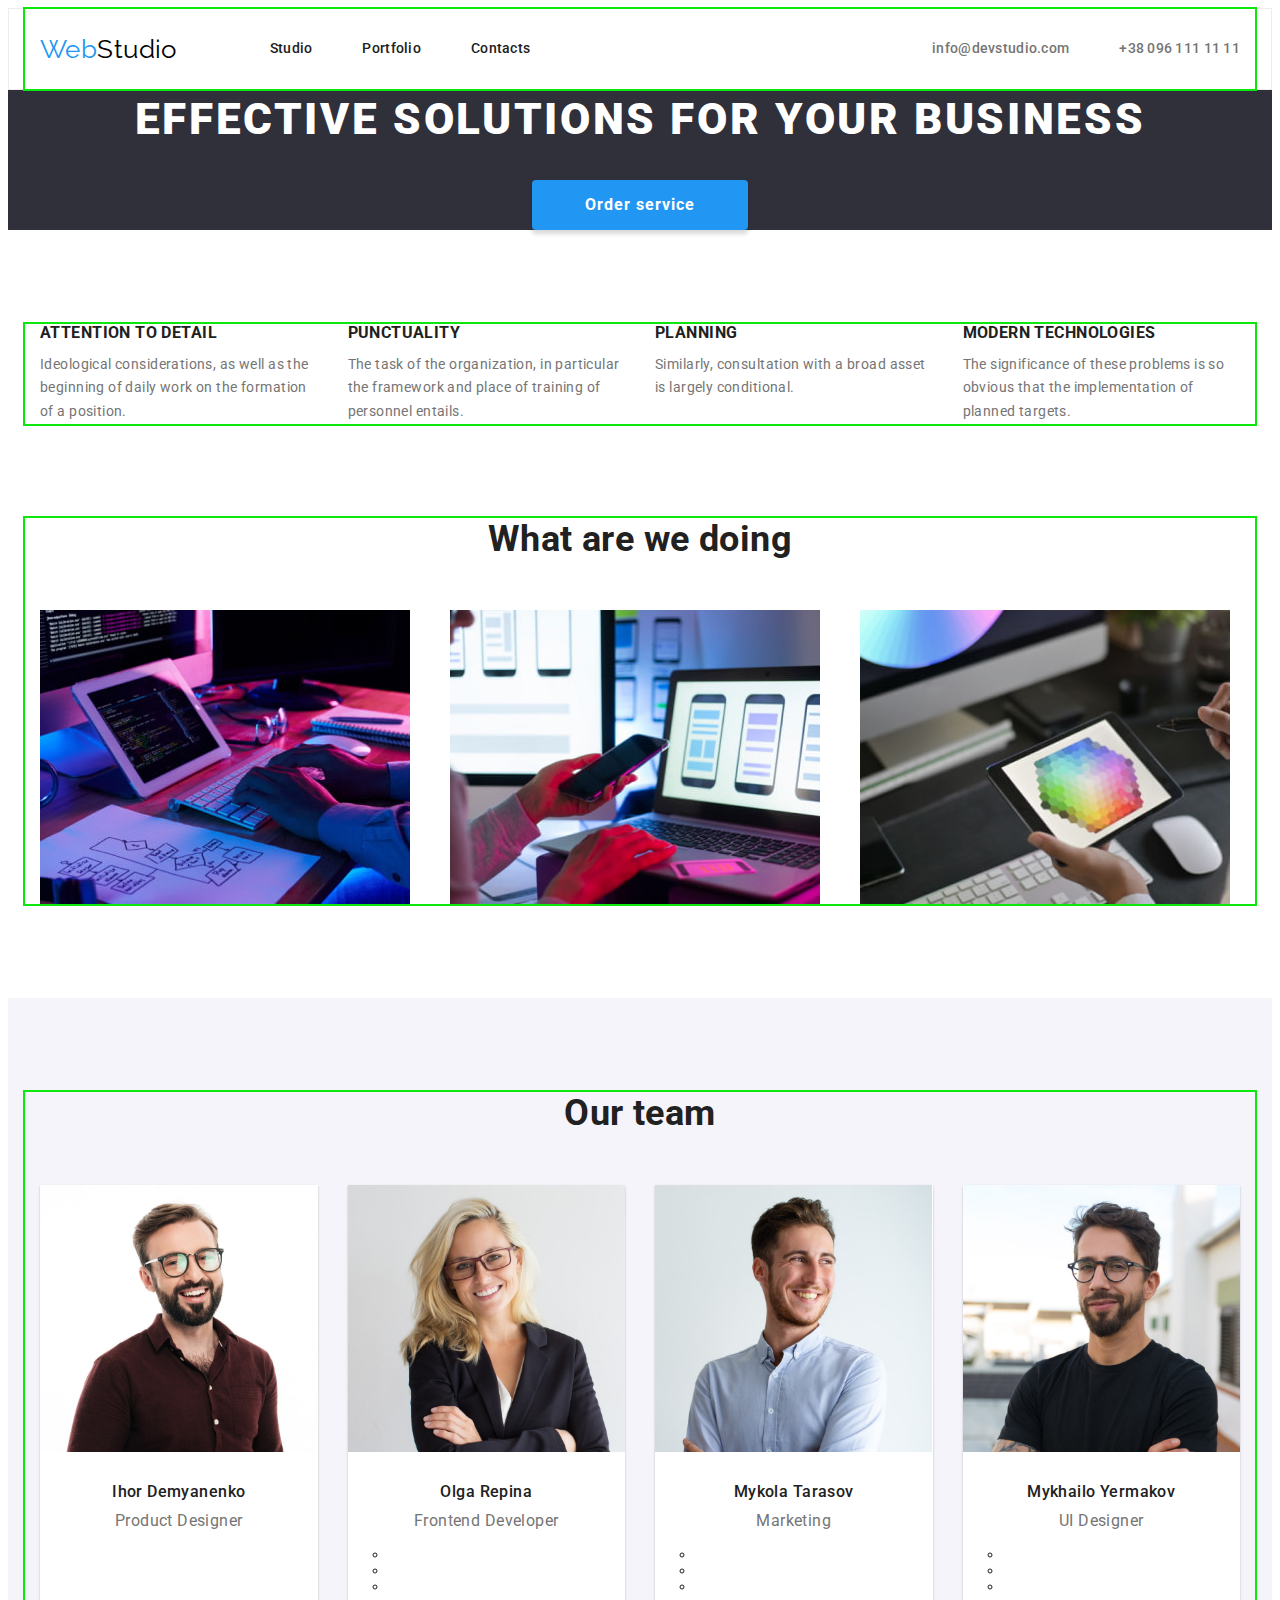
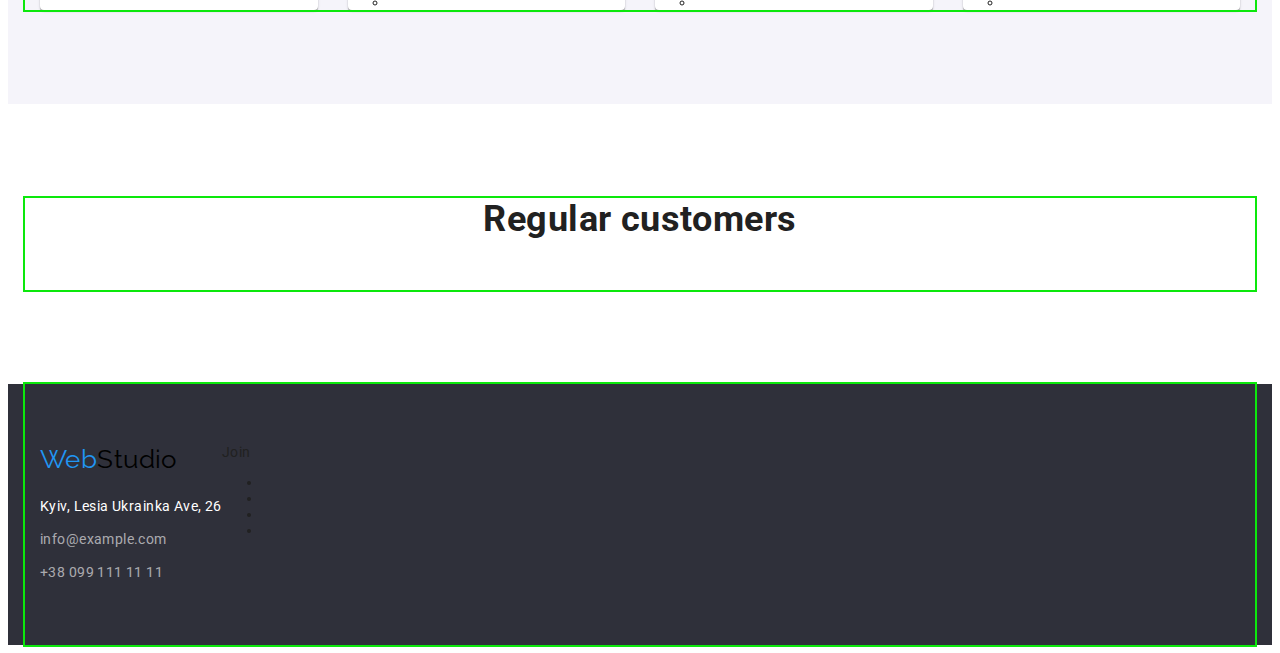
==== index.html @ e5a529a4 "Create" ====
<!DOCTYPE html>
<html lang="en">
  <head>
    <meta charset="UTF-8">
    <meta name="viewport" content="width=device-width, initial-scale=1.0">
    <title>markup-hw-02</title>
    
    <link rel="preconnect" href="https://fonts.googleapis.com">
    <link rel="preconnect" href="https://fonts.gstatic.com" crossorigin>
    <link href="https://fonts.googleapis.com/css2?family=Raleway:wght@700&family=Roboto:wght@400;500;700;900&display=swap"
      rel="stylesheet">

    <link rel="stylesheet" href="https://cdnjs.cloudflare.com/ajax/libs/modern-normalize/1.1.0/modern-normalize.min.css"
      integrity="sha512-wpPYUAdjBVSE4KJnH1VR1HeZfpl1ub8YT/NKx4PuQ5NmX2tKuGu6U/JRp5y+Y8XG2tV+wKQpNHVUX03MfMFn9Q=="
      crossorigin="anonymous" referrerpolicy="no-referrer">

    <link rel="stylesheet" href="./css/styles.css">
  </head>

  <body>
    <header class="header">
      <div class="main-nav container">

        <a href="" class="logo"><span class="logo-accent">Web</span>Studio</a>
        
        <nav>
          <ul class="nav list">
            <li class="nav-item">
              <a href="" class="nav-item-link active">Studio</a>
            </li>
            <li class="nav-item">
              <a href="./portfolio.html" class="nav-item-link">Portfolio</a>
            </li>
            <li class="nav-item">
              <a href="" class="nav-item-link">Contacts</a>
            </li>
          </ul>
        </nav>

        <ul class="contacts list">
          <li class="contacts-item">
            <a href="mailto:info@devstudio.com" class="contacts-item-link">info@devstudio.com</a>
          </li>
          <li class="contacts-item">
            <a href="tel:+380961111111" class="contacts-item-link">+38 096 111 11 11</a>
          </li>
        </ul>
      </div>
    </header>

    <main>
      <!-- Hero -->
      <section class="hero">
        <h1 class="hero-title">Effective solutions for your business</h1>
        <button type="button" class="hero-button">Order service</button>
      </section>

      <!-- Features -->
      <section class="section">
        <div class="container">
          <!-- <h2 class="hidden">Features</h2> -->
          
          <ul class="features-list list">
            <li class="features-list-item">
              <h3 class="features-list-item-title">Attention to detail</h3>
              <p class="features-list-item-descr">
                Ideological considerations, as well as the beginning of daily work
                on the formation of a position.
              </p>
            </li>
          
            <li class="features-list-item">
              <h3 class="features-list-item-title">Punctuality</h3>
              <p class="features-list-item-descr">
                The task of the organization, in particular the framework and
                place of training of personnel entails.
              </p>
            </li>
          
            <li class="features-list-item">
              <h3 class="features-list-item-title">Planning</h3>
              <p class="features-list-item-descr">
                Similarly, consultation with a broad asset is largely conditional.
              </p>
            </li>
          
            <li class="features-list-item">
              <h3 class="features-list-item-title">Modern technologies</h3>
              <p class="features-list-item-descr">
                The significance of these problems is so obvious that the
                implementation of planned targets.
              </p>
            </li>
          </ul>
        </div>
      </section>

      <!-- What are we doing -->
      <section class="services section">
        <div class="container">
          <h2 class="services-title">What are we doing</h2>
          
          <ul class="services-list list">
            <li class="services-list-item">
              <img src="./img/doing/one.jpg" alt="a person looks at the tablet and prints on the keyboard"
              class="img" >
            </li>
          
            <li class="services-list-item">
              <img src="./img/doing/two.jpg" alt="a person holds a telephone in the left hand and uses the touchpad on a laptop her the right hand" 
              class="img">
            </li>
          
            <li class="services-list-item">
              <img src="./img/doing/three.jpg" 
              alt="a person holds a tablet in the left hand with a color palette in the form of a hexagon on the display and holds a stylus in the right hand"
              class="img">
            </li>
          </ul>
        </div>
      </section>

      <!-- Our team -->
      <section class="team section">
        <div class="container">
          <h2 class="team-title">Our team</h2>
          
          <ul class="team-list list">
            <li class="team-list-item">              
              <img src="./img/our-team/ihor.jpg" alt="ihor's photo" class="img">
              <h3 class="team-list-item-title">Ihor Demyanenko</h3>
              <p class="team-list-item-descr">Product Designer</p>              
          
              <ul class="list">
                <li><a href=""></a></li>
                <li><a href=""></a></li>
                <li><a href=""></a></li>
                <li><a href=""></a></li>
              </ul>
            </li>            
          
            <li class="team-list-item">              
              <img src="./img/our-team/olga.jpg" alt="olga's photo" class="img">
              <h3 class="team-list-item-title">Olga Repina</h3>
              <p class="team-list-item-descr">Frontend Developer</p>            
          
              <ul>
                <li><a href=""></a></li>
                <li><a href=""></a></li>
                <li><a href=""></a></li>
                <li><a href=""></a></li>
              </ul>
            </li>
          
            <li class="team-list-item">              
              <img src="./img/our-team/mykola.jpg" alt="mykola's photo" class="img">
              <h3 class="team-list-item-title">Mykola Tarasov</h3>
              <p class="team-list-item-descr">Marketing</p>              
          
              <ul>
                <li><a href=""></a></li>
                <li><a href=""></a></li>
                <li><a href=""></a></li>
                <li><a href=""></a></li>
              </ul>
            </li>
          
            <li class="team-list-item">              
              <img src="./img/our-team/mykhailo.jpg" alt="mykhailo's photo" class="img">
              <h3 class="team-list-item-title">Mykhailo Yermakov</h3>
              <p class="team-list-item-descr">UI Designer</p>              
          
              <ul>
                <li><a href=""></a></li>
                <li><a href=""></a></li>
                <li><a href=""></a></li>
                <li><a href=""></a></li>
              </ul>
            </li>
          </ul>
        </div>
      </section>

      <!-- Regular customers -->
      <section class="section">
        <div class="container">
          <h2 class="customers-title">Regular customers</h2>
          <ul class="customers-list list">
            <li class="customers-list-item"><a href=""></a></li>
            <li class="customers-list-item"><a href=""></a></li>
            <li class="customers-list-item"><a href=""></a></li>
            <li class="customers-list-item"><a href=""></a></li>
            <li class="customers-list-item"><a href=""></a></li>
            <li class="customers-list-item"><a href=""></a></li>
          </ul>
        </div>
      </section>
    </main>

    <footer class="footer">
      <div class="footer-page container">
        <div class="footer-page-contacts">
          <a href="" class="logo"><span class="logo-accent">Web</span>Studio</a>
          <address>
            <a href="" class="footer-page-contacts-adress">Kyiv, Lesia Ukrainka Ave, 26</a>
            <a href="mailto:info@example.com" class="footer-page-contacts-link">info@example.com</a>
            <a href="tel:+380991111111" class="footer-page-contacts-link">+38 099 111 11 11</a>
          </address>
        </div>
        
        <div>
          <p>Join</p>
          <ul>
            <li><a href=""></a></li>
            <li><a href=""></a></li>
            <li><a href=""></a></li>
            <li><a href=""></a></li>
          </ul>
        </div>
      </div>
    </footer>
  </body>
</html>
---- css/styles.css ----
:root {
  --primary-text-color: #757575;
  --accent-color: #2196f3;
  --primary-white-color: #ffffff; 
}

body {
  font-family: "Roboto", sans-serif;
  font-size: 14px;
  letter-spacing: 0.03em;
  list-style-type: none;
  color: #212121;
  background-color: var(--primary-white-color);
}

/* utilities */

.container {
  width: 1200px;
  margin: 0 auto;
  padding: 0 15px;

  outline: 2px solid rgb(12, 232, 12);
}

.section {
  padding-top: 94px;
  padding-bottom: 94px;
}

.list {
  margin: 0;
  padding: 0;
  list-style: none;
}

h1,
h2,
h3,
h4,
h5,
h6,
p {
  margin: 0;
  padding: 0;
}

.logo {
  font-family: "Raleway", sans-serif;
  font-size: 26px;
  line-height: 1.19;
  color: #000000;
  text-decoration: none;
}

.logo-accent {
  color: var(--accent-color);
}

.img {
  display: block;
  max-width: 100%;
}

.hidden {
  margin: 0;
  visibility: hidden;
}

.active {
  color: var(--accent-color);
}

/* Studio page */

/* header */

.header {
  background-color: var(--primary-white-color);
  border: 1px solid #ececec;
}

.main-nav {
  display: flex;
  align-items: center;
}

.nav {
  display: flex;
  margin-left: 93px;

  font-weight: 500;
  line-height: 1.14;
  letter-spacing: 0.02em;
}

.nav-item:not(:first-child) {
  margin-left: 50px;
}

.nav-item-link {
  display: block;
  padding-top: 32px;
  padding-bottom: 32px;

  color: #212121;
  text-decoration: none;
}

.nav-item-link:hover,
.nav-item-link:focus {
  color: var(--accent-color);
}

.contacts {
  display: flex;
  margin-left: auto;

  font-weight: 500;
  line-height: 1.14;
  letter-spacing: 0.02em;
}

.contacts-item:not(:first-child) {
  margin-left: 50px;
}

.contacts-item-link {
  display: block;
  padding-top: 32px;
  padding-bottom: 32px;

  color: var(--primary-text-color);
  text-decoration: none;
}

.contacts-item-link:hover,
.contacts-item-link:focus {
  color: var(--accent-color);
}

/* hero */

.hero {
  text-align: center;
  background-color: #2f303a;
}

.hero-title {
  margin-bottom: 30px;

  font-weight: 900;
  font-size: 44px;
  line-height: 1.36;
  letter-spacing: 0.06em;
  text-transform: uppercase;
  color: var(--primary-white-color);
}

.hero-button {
  min-width: 216px;
  padding: 10px 32px;

  font-family: "Roboto", sans-serif;
  font-weight: 700;
  font-size: 16px;
  line-height: 1.88;
  text-align: center;
  letter-spacing: 0.06em;
  color: var(--primary-white-color);

  background-color: var(--accent-color);
  border-style: none;
  box-shadow: 0px 4px 4px rgba(0, 0, 0, 0.15);
  border-radius: 4px;
  cursor: pointer;
}

/* features */

.features-list {
  display: flex;
  flex-wrap: wrap;
  column-gap: 30px;
  align-items: flex-start;
}

.features-list-item {
  flex-basis: calc((100% - 3 * 30px) / 4);
}

.features-list-item-title {  
  margin-bottom: 10px;

  font-weight: 700;
  line-height: 1.14;
  text-transform: uppercase;
}

.features-list-item-descr {
  line-height: 1.71;
  color: var(--primary-text-color);
}

/* services */

.services.section {
  padding-top: 0;
}

.services-title,
.team-title,
.customers-title {  
  margin-bottom: 50px;

  font-weight: 700;
  font-size: 36px;
  line-height: 1.17;
  text-align: center;
}

.services-list {
  display: flex;
  flex-wrap: wrap;
  column-gap: 30px;
}

.services-list-item {
  flex-basis: calc((100% - 2 * 30px) / 3);
}

/* team */

.team {
  background-color: #f5f4fa;
}

.team-list {
  display: flex;
  flex-wrap: wrap;
  column-gap: 30px;
}

.team-list-item {
  flex-basis: calc((100% - 3 * 30px) / 4);

  background: var(--primary-white-color);
  box-shadow: 0px 1px 3px rgba(0, 0, 0, 0.12), 
              0px 1px 1px rgba(0, 0, 0, 0.14),
              0px 2px 1px rgba(0, 0, 0, 0.2);
  border-radius: 0px 0px 4px 4px;
}

.team-list-item .img {
  margin-bottom: 30px;
}

.team-list-item-title { 
  margin-bottom: 10px;

  font-weight: 500;
  font-size: 16px;
  line-height: 1.19;
  text-align: center;
  color: #212121;
}

.team-list-item-descr {
  margin-top: 0;
  margin-bottom: 16px;

  font-size: 16px;
  line-height: 1.19;
  text-align: center;
  color: var(--primary-text-color);
}

/* regular customers */

.customers-list {
  display: flex;
  flex-wrap: wrap;
  column-gap: 30px;
}

.customers-list-item {
  flex-basis: calc((100% - 5 * 30px) / 6);
}

/* footer */

.footer {
  background: #2f303a;
}

.footer .container {
  padding-top: 60px;
  padding-bottom: 60px;
}

.footer-page {
  display: flex;
}

.footer-page-contacts .logo {
  display: block;
  margin-bottom: 20px;
}

.footer-page-contacts-adress {
  display: inline-block;
  font-style: normal;
  font-size: 14px;
  line-height: 1.71;
  color: var(--primary-white-color);
  text-decoration: none;
}

.footer-page-contacts-link {
  display: block;
  font-style: normal;
  font-size: 14px;
  line-height: 1.71;
  color: rgba(255, 255, 255, 0.6);
  text-decoration: none;
}

.footer-page-contacts-link:not(:first-child) {
  margin-top: 9px;
}

.footer-contacts-link:hover,
.footer-contacts-link:focus {
  color: var(--accent-color);
}

/* Portfolio page */

/* filter */

.filter-list {
  display: flex;
  justify-content: center;
  flex-wrap: wrap;
  column-gap: 8px;
  margin-bottom: 50px;
}

.filter-list .button {
  min-width: 67px;
  padding: 6px 22px;

  font-family: "Roboto", sans-serif;
  font-weight: 500;
  font-size: 16px;
  line-height: 1.62;
  text-align: center;
  color: #212121;

  background: #f5f4fa;
  border: none;
  border-radius: 4px;

  cursor: pointer;
}

.filter-list-item .button:hover {
  color: var(--primary-white-color);
  background-color: var(--accent-color);
  box-shadow: 0px 3px 1px rgba(0, 0, 0, 0.1), 
              0px 1px 2px rgba(0, 0, 0, 0.08),
              0px 2px 2px rgba(0, 0, 0, 0.12);
}

/* portfolio */

.portfolio {
  display: flex;
  flex-wrap: wrap;
  gap: 30px;
}

.portfolio-item-link { 
  text-decoration: none;
}

.portfolio-item-link-content {
  padding: 20px 24px;
  border-left: 1px solid #eeeeee;
  border-right: 1px solid #eeeeee;
  border-bottom: 1px solid #eeeeee;  
}

.portfolio-item-link-content .title {  
  margin-bottom: 4px;
  font-size: 18px;
  line-height: 2;
  letter-spacing: 0.06em;
  color: #212121;
}

.portfolio-item-link-content .descr {
  font-size: 16px;
  line-height: 1.88;
  color: var(--primary-text-color);
}
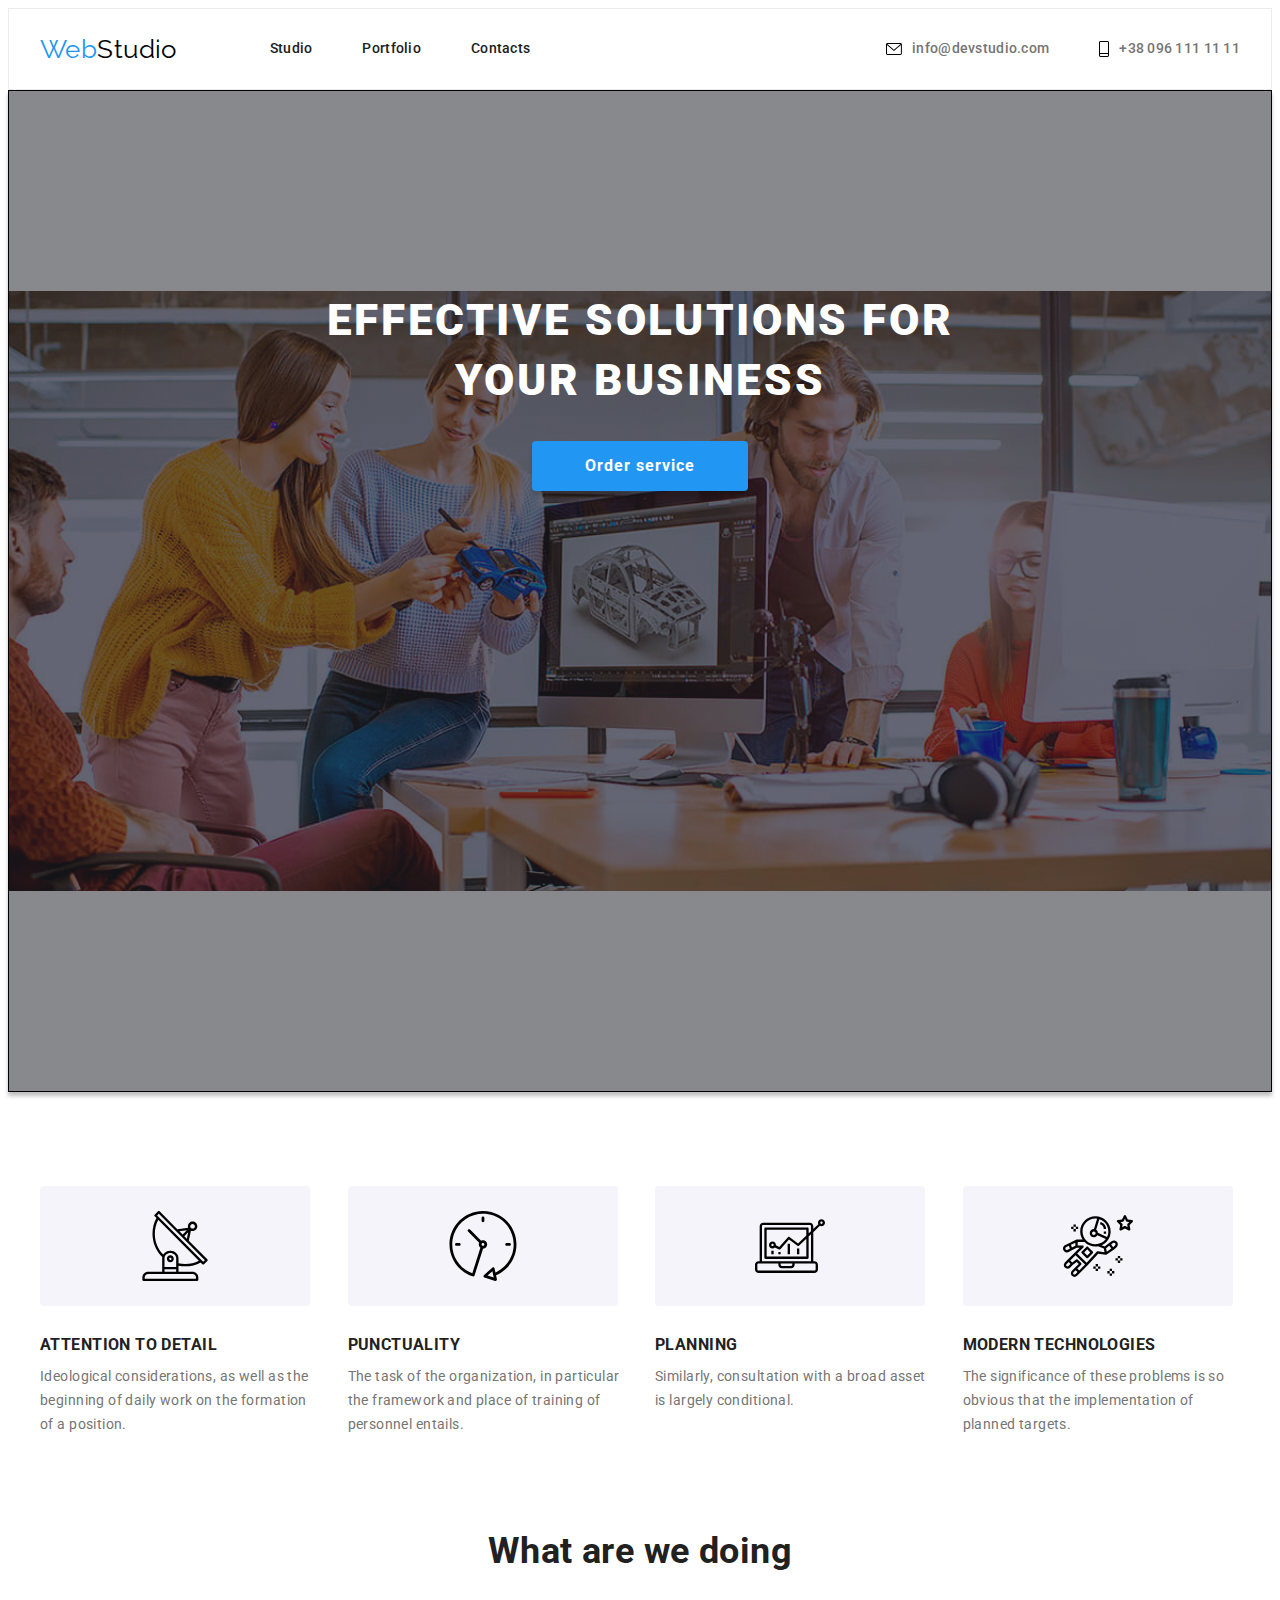
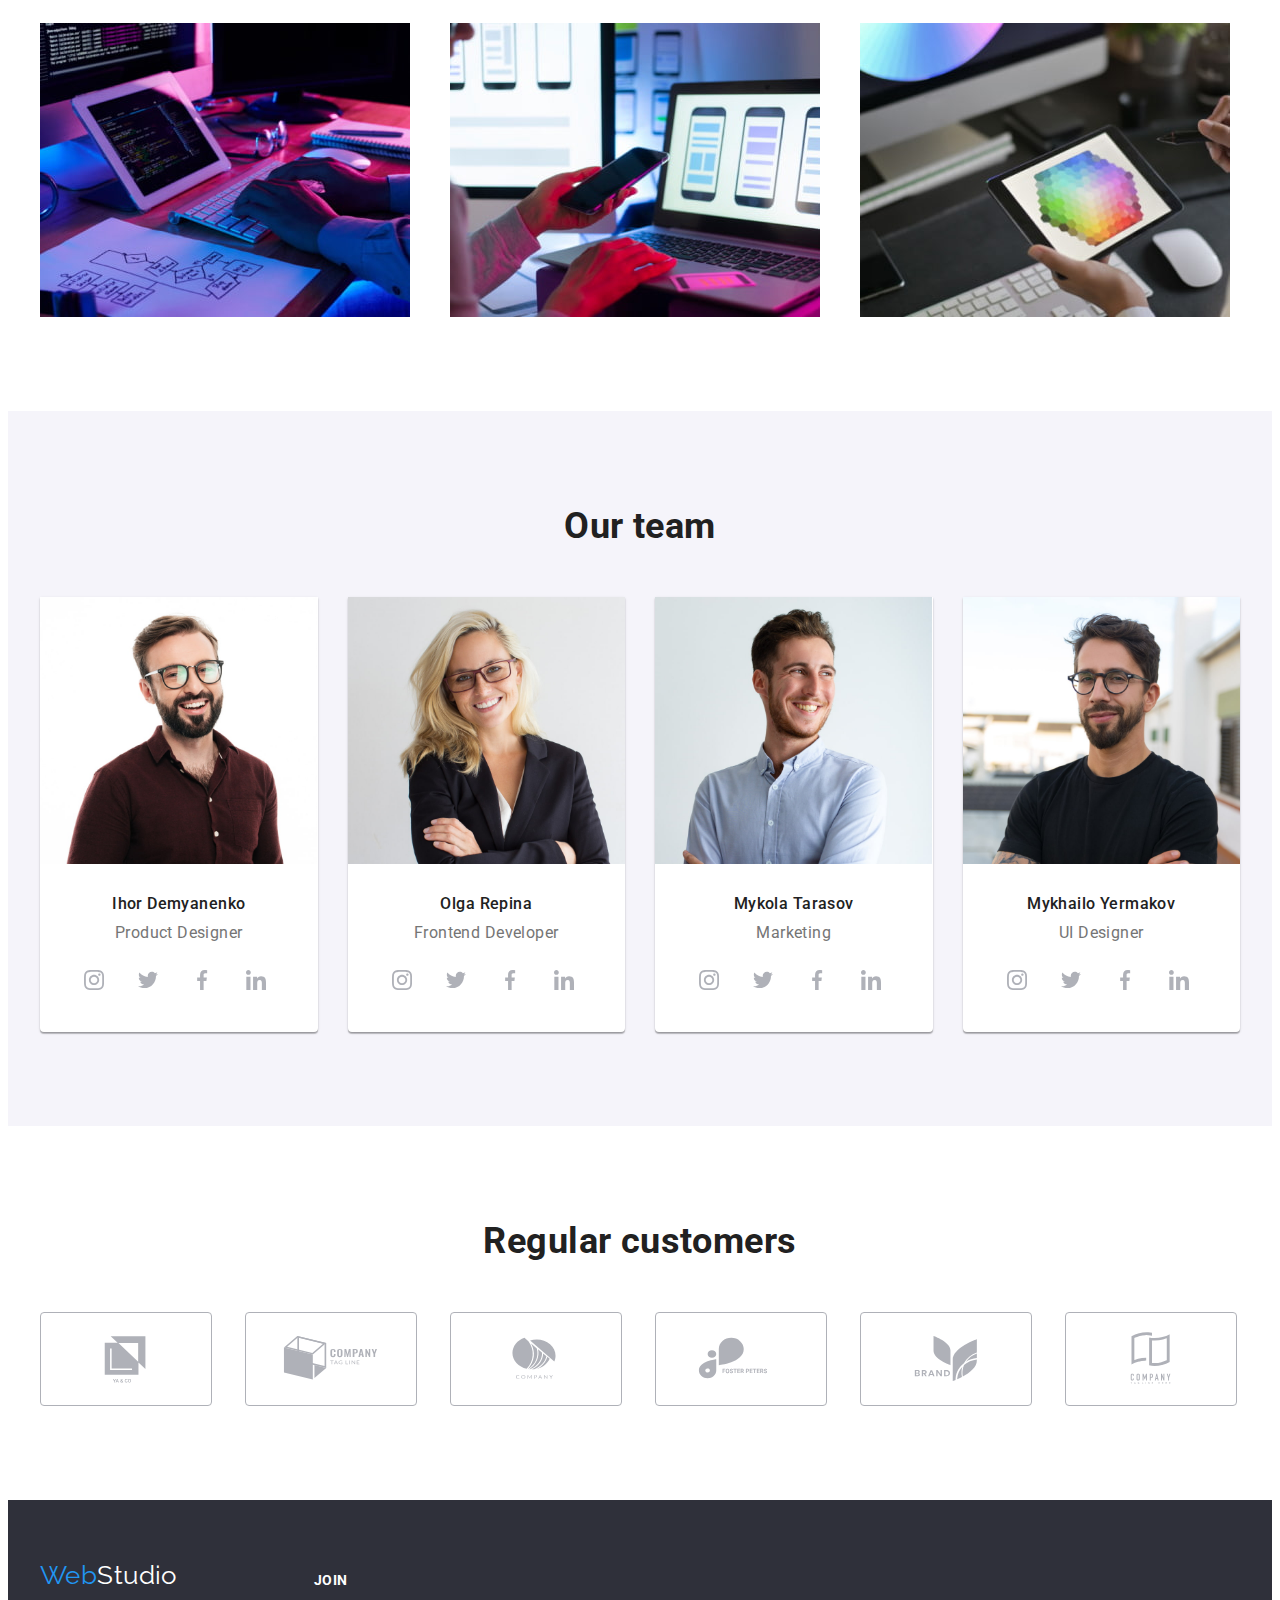
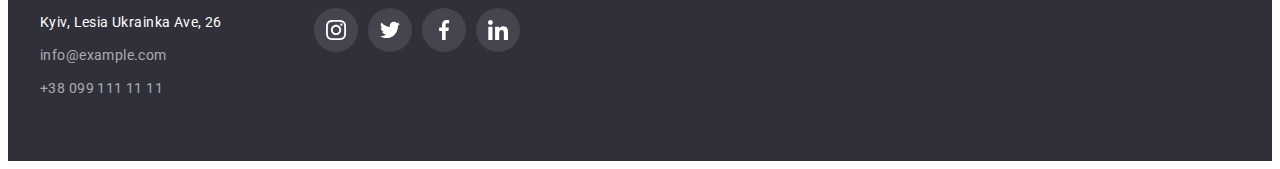
==== commit f57ff312: "Add decoration effects and elements" ====
--- a/index.html
+++ b/index.html
@@ -1,28 +1,33 @@
 <!DOCTYPE html>
 <html lang="en">
   <head>
-    <meta charset="UTF-8">
-    <meta name="viewport" content="width=device-width, initial-scale=1.0">
+    <meta charset="UTF-8" />
+    <meta name="viewport" content="width=device-width, initial-scale=1.0" />
     <title>markup-hw-02</title>
-    
-    <link rel="preconnect" href="https://fonts.googleapis.com">
-    <link rel="preconnect" href="https://fonts.gstatic.com" crossorigin>
-    <link href="https://fonts.googleapis.com/css2?family=Raleway:wght@700&family=Roboto:wght@400;500;700;900&display=swap"
-      rel="stylesheet">
-
-    <link rel="stylesheet" href="https://cdnjs.cloudflare.com/ajax/libs/modern-normalize/1.1.0/modern-normalize.min.css"
+
+    <link rel="preconnect" href="https://fonts.googleapis.com" />
+    <link rel="preconnect" href="https://fonts.gstatic.com" crossorigin />
+    <link
+      href="https://fonts.googleapis.com/css2?family=Raleway:wght@700&family=Roboto:wght@400;500;700;900&display=swap"
+      rel="stylesheet"
+    />
+
+    <link
+      rel="stylesheet"
+      href="https://cdnjs.cloudflare.com/ajax/libs/modern-normalize/1.1.0/modern-normalize.min.css"
       integrity="sha512-wpPYUAdjBVSE4KJnH1VR1HeZfpl1ub8YT/NKx4PuQ5NmX2tKuGu6U/JRp5y+Y8XG2tV+wKQpNHVUX03MfMFn9Q=="
-      crossorigin="anonymous" referrerpolicy="no-referrer">
-
-    <link rel="stylesheet" href="./css/styles.css">
+      crossorigin="anonymous"
+      referrerpolicy="no-referrer"
+    />
+
+    <link rel="stylesheet" href="./css/styles.css" />
   </head>
 
   <body>
     <header class="header">
       <div class="main-nav container">
-
         <a href="" class="logo"><span class="logo-accent">Web</span>Studio</a>
-        
+
         <nav>
           <ul class="nav list">
             <li class="nav-item">
@@ -39,10 +44,20 @@
 
         <ul class="contacts list">
           <li class="contacts-item">
-            <a href="mailto:info@devstudio.com" class="contacts-item-link">info@devstudio.com</a>
+            <a href="mailto:info@devstudio.com" class="contacts-item-link">
+              <svg class="icon-mail">
+                <use href="./img/icon-sprite.svg#icon-mail"></use>
+              </svg>
+              info@devstudio.com</a>
           </li>
+
           <li class="contacts-item">
-            <a href="tel:+380961111111" class="contacts-item-link">+38 096 111 11 11</a>
+            <a href="tel:+380961111111" class="contacts-item-link">
+              <svg class="icon-phone">
+                <use href="./img/icon-sprite.svg#icon-phone"></use>
+              </svg>
+              +38 096 111 11 11
+            </a>
           </li>
         </ul>
       </div>
@@ -58,33 +73,58 @@
       <!-- Features -->
       <section class="section">
         <div class="container">
-          <!-- <h2 class="hidden">Features</h2> -->
-          
+          <h2 class="visually-hidden">Features</h2>
+
           <ul class="features-list list">
             <li class="features-list-item">
+              <div class="features-list-item-bg">
+                <svg class="icon">
+                  <use href="./img/icon-sprite.svg#icon-antenna"></use>
+                </svg>
+              </div>
+
               <h3 class="features-list-item-title">Attention to detail</h3>
               <p class="features-list-item-descr">
-                Ideological considerations, as well as the beginning of daily work
-                on the formation of a position.
+                Ideological considerations, as well as the beginning of daily
+                work on the formation of a position.
               </p>
             </li>
-          
-            <li class="features-list-item">
+
+            <li class="features-list-item">              
+              <div class="features-list-item-bg">
+                <svg class="icon">
+                  <use href="./img/icon-sprite.svg#icon-clock"></use>
+                </svg>
+              </div>
+
               <h3 class="features-list-item-title">Punctuality</h3>
               <p class="features-list-item-descr">
                 The task of the organization, in particular the framework and
                 place of training of personnel entails.
               </p>
             </li>
-          
+
             <li class="features-list-item">
+              <div class="features-list-item-bg">
+                <svg class="icon">
+                  <use href="./img/icon-sprite.svg#icon-diagram"></use>
+                </svg>
+              </div>
+
               <h3 class="features-list-item-title">Planning</h3>
               <p class="features-list-item-descr">
-                Similarly, consultation with a broad asset is largely conditional.
+                Similarly, consultation with a broad asset is largely
+                conditional.
               </p>
             </li>
-          
+
             <li class="features-list-item">
+              <div class="features-list-item-bg">
+                <svg class="icon">
+                  <use href="./img/icon-sprite.svg#icon-astronaut"></use>
+                </svg>
+              </div>
+
               <h3 class="features-list-item-title">Modern technologies</h3>
               <p class="features-list-item-descr">
                 The significance of these problems is so obvious that the
@@ -99,22 +139,30 @@
       <section class="services section">
         <div class="container">
           <h2 class="services-title">What are we doing</h2>
-          
+
           <ul class="services-list list">
             <li class="services-list-item">
-              <img src="./img/doing/one.jpg" alt="a person looks at the tablet and prints on the keyboard"
-              class="img" >
-            </li>
-          
+              <img
+                src="./img/doing/one.jpg"
+                alt="a person looks at the tablet and prints on the keyboard"
+                class="img"
+              />
+            </li>
+
             <li class="services-list-item">
-              <img src="./img/doing/two.jpg" alt="a person holds a telephone in the left hand and uses the touchpad on a laptop her the right hand" 
-              class="img">
-            </li>
-          
+              <img
+                src="./img/doing/two.jpg"
+                alt="a person holds a telephone in the left hand and uses the touchpad on a laptop her the right hand"
+                class="img"
+              />
+            </li>
+
             <li class="services-list-item">
-              <img src="./img/doing/three.jpg" 
-              alt="a person holds a tablet in the left hand with a color palette in the form of a hexagon on the display and holds a stylus in the right hand"
-              class="img">
+              <img
+                src="./img/doing/three.jpg"
+                alt="a person holds a tablet in the left hand with a color palette in the form of a hexagon on the display and holds a stylus in the right hand"
+                class="img"
+              />
             </li>
           </ul>
         </div>
@@ -124,57 +172,181 @@
       <section class="team section">
         <div class="container">
           <h2 class="team-title">Our team</h2>
-          
+
           <ul class="team-list list">
-            <li class="team-list-item">              
-              <img src="./img/our-team/ihor.jpg" alt="ihor's photo" class="img">
+            <li class="team-list-item">
+              <img
+                src="./img/our-team/ihor.jpg"
+                alt="ihor's photo"
+                class="img"
+              >
               <h3 class="team-list-item-title">Ihor Demyanenko</h3>
-              <p class="team-list-item-descr">Product Designer</p>              
-          
-              <ul class="list">
-                <li><a href=""></a></li>
-                <li><a href=""></a></li>
-                <li><a href=""></a></li>
-                <li><a href=""></a></li>
+              <p class="team-list-item-descr">Product Designer</p>
+
+              <ul class="socials list">
+                <li>
+                  <a href="https://www.instagram.com/" class="socials-icon-bg">
+                    <svg class="socials-icon">
+                      <use href="./img/icon-sprite.svg#icon-instagram"></use>
+                    </svg>
+                  </a>
+                </li>
+
+                <li>
+                  <a href="https://twitter.com/" class="socials-icon-bg">
+                    <svg class="socials-icon">
+                      <use href="./img/icon-sprite.svg#icon-twitter"></use>
+                    </svg>
+                  </a>
+                </li>
+
+                <li>
+                  <a href="https://www.facebook.com/" class="socials-icon-bg">
+                    <svg class="socials-icon">
+                      <use href="./img/icon-sprite.svg#icon-facebook"></use>
+                    </svg>
+                  </a>
+                </li>
+
+                <li>
+                  <a href="https://www.linkedin.com/" class="socials-icon-bg">
+                    <svg class="socials-icon">
+                      <use href="./img/icon-sprite.svg#icon-linkedin"></use>
+                    </svg>
+                  </a>
+                </li>
               </ul>
-            </li>            
-          
-            <li class="team-list-item">              
-              <img src="./img/our-team/olga.jpg" alt="olga's photo" class="img">
+            </li>
+
+            <li class="team-list-item">
+              <img
+                src="./img/our-team/olga.jpg"
+                alt="olga's photo"
+                class="img"
+              >
               <h3 class="team-list-item-title">Olga Repina</h3>
-              <p class="team-list-item-descr">Frontend Developer</p>            
-          
-              <ul>
-                <li><a href=""></a></li>
-                <li><a href=""></a></li>
-                <li><a href=""></a></li>
-                <li><a href=""></a></li>
+              <p class="team-list-item-descr">Frontend Developer</p>
+
+              <ul class="socials list">
+                <li>
+                  <a href="https://www.instagram.com/" class="socials-icon-bg">
+                    <svg class="socials-icon">
+                      <use href="./img/icon-sprite.svg#icon-instagram"></use>
+                    </svg>
+                  </a>
+                </li>
+              
+                <li>
+                  <a href="https://twitter.com/" class="socials-icon-bg">
+                    <svg class="socials-icon">
+                      <use href="./img/icon-sprite.svg#icon-twitter"></use>
+                    </svg>
+                  </a>
+                </li>
+              
+                <li>
+                  <a href="https://www.facebook.com/" class="socials-icon-bg">
+                    <svg class="socials-icon">
+                      <use href="./img/icon-sprite.svg#icon-facebook"></use>
+                    </svg>
+                  </a>
+                </li>
+              
+                <li>
+                  <a href="https://www.linkedin.com/" class="socials-icon-bg">
+                    <svg class="socials-icon">
+                      <use href="./img/icon-sprite.svg#icon-linkedin"></use>
+                    </svg>
+                  </a>
+                </li>
               </ul>
             </li>
-          
-            <li class="team-list-item">              
-              <img src="./img/our-team/mykola.jpg" alt="mykola's photo" class="img">
+
+            <li class="team-list-item">
+              <img
+                src="./img/our-team/mykola.jpg"
+                alt="mykola's photo"
+                class="img"
+              >
               <h3 class="team-list-item-title">Mykola Tarasov</h3>
-              <p class="team-list-item-descr">Marketing</p>              
-          
-              <ul>
-                <li><a href=""></a></li>
-                <li><a href=""></a></li>
-                <li><a href=""></a></li>
-                <li><a href=""></a></li>
+              <p class="team-list-item-descr">Marketing</p>
+
+              <ul class="socials list">
+                <li>
+                  <a href="https://www.instagram.com/" class="socials-icon-bg">
+                    <svg class="socials-icon">
+                      <use href="./img/icon-sprite.svg#icon-instagram"></use>
+                    </svg>
+                  </a>
+                </li>
+              
+                <li>
+                  <a href="https://twitter.com/" class="socials-icon-bg">
+                    <svg class="socials-icon">
+                      <use href="./img/icon-sprite.svg#icon-twitter"></use>
+                    </svg>
+                  </a>
+                </li>
+              
+                <li>
+                  <a href="https://www.facebook.com/" class="socials-icon-bg">
+                    <svg class="socials-icon">
+                      <use href="./img/icon-sprite.svg#icon-facebook"></use>
+                    </svg>
+                  </a>
+                </li>
+              
+                <li>
+                  <a href="https://www.linkedin.com/" class="socials-icon-bg">
+                    <svg class="socials-icon">
+                      <use href="./img/icon-sprite.svg#icon-linkedin"></use>
+                    </svg>
+                  </a>
+                </li>
               </ul>
             </li>
-          
-            <li class="team-list-item">              
-              <img src="./img/our-team/mykhailo.jpg" alt="mykhailo's photo" class="img">
+
+            <li class="team-list-item">
+              <img
+                src="./img/our-team/mykhailo.jpg"
+                alt="mykhailo's photo"
+                class="img"
+              >
               <h3 class="team-list-item-title">Mykhailo Yermakov</h3>
-              <p class="team-list-item-descr">UI Designer</p>              
-          
-              <ul>
-                <li><a href=""></a></li>
-                <li><a href=""></a></li>
-                <li><a href=""></a></li>
-                <li><a href=""></a></li>
+              <p class="team-list-item-descr">UI Designer</p>
+
+              <ul class="socials list">
+                <li>
+                  <a href="https://www.instagram.com/" class="socials-icon-bg">
+                    <svg class="socials-icon">
+                      <use href="./img/icon-sprite.svg#icon-instagram"></use>
+                    </svg>
+                  </a>
+                </li>
+              
+                <li>
+                  <a href="https://twitter.com/" class="socials-icon-bg">
+                    <svg class="socials-icon">
+                      <use href="./img/icon-sprite.svg#icon-twitter"></use>
+                    </svg>
+                  </a>
+                </li>
+              
+                <li>
+                  <a href="https://www.facebook.com/" class="socials-icon-bg">
+                    <svg class="socials-icon">
+                      <use href="./img/icon-sprite.svg#icon-facebook"></use>
+                    </svg>
+                  </a>
+                </li>
+              
+                <li>
+                  <a href="https://www.linkedin.com/" class="socials-icon-bg">
+                    <svg class="socials-icon">
+                      <use href="./img/icon-sprite.svg#icon-linkedin"></use>
+                    </svg>
+                  </a>
+                </li>
               </ul>
             </li>
           </ul>
@@ -185,13 +357,56 @@
       <section class="section">
         <div class="container">
           <h2 class="customers-title">Regular customers</h2>
+
           <ul class="customers-list list">
-            <li class="customers-list-item"><a href=""></a></li>
-            <li class="customers-list-item"><a href=""></a></li>
-            <li class="customers-list-item"><a href=""></a></li>
-            <li class="customers-list-item"><a href=""></a></li>
-            <li class="customers-list-item"><a href=""></a></li>
-            <li class="customers-list-item"><a href=""></a></li>
+            <li class="customers-list-item">
+              <a href="https://www.google.com/" class="customers-list-item-bg">
+                <svg class="customers-list-item-icon">
+                  <use href="./img/icon-sprite.svg#icon-client-one"></use>
+                </svg>
+              </a>
+            </li>
+
+            <li class="customers-list-item">
+              <a href="https://www.google.com/" class="customers-list-item-bg">
+                <svg class="customers-list-item-icon">
+                  <use href="./img/icon-sprite.svg#icon-client-two"></use>
+                </svg>
+              </a>
+            </li>
+
+            <li class="customers-list-item">
+              <a href="https://www.google.com/" class="customers-list-item-bg">
+                <svg class="customers-list-item-icon">
+                  <use href="./img/icon-sprite.svg#icon-client-three"></use>
+                </svg>
+              </a>
+            </li>
+
+            <li class="customers-list-item">
+              <a href="https://www.google.com/" class="customers-list-item-bg">
+                <svg class="customers-list-item-icon">
+                  <use href="./img/icon-sprite.svg#icon-client-four"></use>
+                </svg>
+              </a>
+            </li>
+
+            <li class="customers-list-item">
+              <a href="https://www.google.com/" class="customers-list-item-bg">
+                <svg class="customers-list-item-icon">
+                  <use href="./img/icon-sprite.svg#icon-client-five"></use>
+                </svg>
+              </a>
+            </li>
+
+            <li class="customers-list-item">
+              <a href="https://www.google.com/" class="customers-list-item-bg">
+                <svg class="customers-list-item-icon">
+                  <use href="./img/icon-sprite.svg#icon-client-six"></use>
+                </svg>
+              </a>
+            </li>
+
           </ul>
         </div>
       </section>
@@ -202,20 +417,56 @@
         <div class="footer-page-contacts">
           <a href="" class="logo"><span class="logo-accent">Web</span>Studio</a>
           <address>
-            <a href="" class="footer-page-contacts-adress">Kyiv, Lesia Ukrainka Ave, 26</a>
-            <a href="mailto:info@example.com" class="footer-page-contacts-link">info@example.com</a>
-            <a href="tel:+380991111111" class="footer-page-contacts-link">+38 099 111 11 11</a>
+            <a href="" class="footer-page-contacts-adress"
+              >Kyiv, Lesia Ukrainka Ave, 26</a
+            >
+            <a href="mailto:info@example.com" class="footer-page-contacts-link"
+              >info@example.com</a
+            >
+            <a href="tel:+380991111111" class="footer-page-contacts-link"
+              >+38 099 111 11 11</a
+            >
           </address>
         </div>
-        
-        <div>
-          <p>Join</p>
-          <ul>
-            <li><a href=""></a></li>
-            <li><a href=""></a></li>
-            <li><a href=""></a></li>
-            <li><a href=""></a></li>
-          </ul>
+
+        <div class="footer-page-links">
+          <p class="title">Join</p>
+
+          <ul class="items list">
+            <li>
+              <a href="https://www.instagram.com/" class="socials-icon-bg">
+                <svg class="socials-icon">
+                  <use href="./img/icon-sprite.svg#icon-instagram"></use>
+                </svg>
+              </a>
+            </li>
+          
+            <li>
+              <a href="https://twitter.com/" class="socials-icon-bg">
+                <svg class="socials-icon">
+                  <use href="./img/icon-sprite.svg#icon-twitter"></use>
+                </svg>
+              </a>
+            </li>
+          
+            <li>
+              <a href="https://www.facebook.com/" class="socials-icon-bg">
+                <svg class="socials-icon">
+                  <use href="./img/icon-sprite.svg#icon-facebook"></use>
+                </svg>
+              </a>
+            </li>
+          
+            <li>
+              <a href="https://www.linkedin.com/" class="socials-icon-bg">
+                <svg class="socials-icon">
+                  <use href="./img/icon-sprite.svg#icon-linkedin"></use>
+                </svg>
+              </a>
+            </li>
+          </ul>
+          </li>
+
         </div>
       </div>
     </footer>
--- a/css/styles.css
+++ b/css/styles.css
@@ -1,7 +1,7 @@
 :root {
   --primary-text-color: #757575;
   --accent-color: #2196f3;
-  --primary-white-color: #ffffff; 
+  --primary-white-color: #ffffff;
 }
 
 body {
@@ -20,7 +20,7 @@
   margin: 0 auto;
   padding: 0 15px;
 
-  outline: 2px solid rgb(12, 232, 12);
+  /* outline: 2px solid rgb(12, 232, 12); */
 }
 
 .section {
@@ -62,9 +62,18 @@
   max-width: 100%;
 }
 
-.hidden {
-  margin: 0;
-  visibility: hidden;
+.visually-hidden {
+  position: absolute;
+  width: 1px;
+  height: 1px;
+  margin: -1px;
+  border: 0;
+  padding: 0;
+
+  white-space: nowrap;
+  clip-path: inset(100%);
+  clip: rect(0 0 0 0);
+  overflow: hidden;
 }
 
 .active {
@@ -125,10 +134,24 @@
   margin-left: 50px;
 }
 
+.icon-mail {
+  width: 16px;
+  height: 12px;
+  margin-right: 10px;
+}
+
+.icon-phone {
+  width: 10px;
+  height: 16px;
+  margin-right: 10px;
+}
+
 .contacts-item-link {
-  display: block;
+  display: flex;
+  align-items: center;
   padding-top: 32px;
   padding-bottom: 32px;
+  
 
   color: var(--primary-text-color);
   text-decoration: none;
@@ -137,17 +160,35 @@
 .contacts-item-link:hover,
 .contacts-item-link:focus {
   color: var(--accent-color);
+  fill: var(--accent-color);
 }
 
 /* hero */
 
 .hero {
+  max-width: 1600px;
+  height: 600px;
+  margin-left: auto;
+  margin-right: auto;
+  padding: 200px 0;
+
   text-align: center;
-  background-color: #2f303a;
+
+  background-color: #c4c4c4;
+  background-image: linear-gradient(
+      rgba(47, 48, 58, 0.4),
+      rgba(47, 48, 58, 0.4)
+    ),
+    url(../img/hero.jpg);
+  background-repeat: no-repeat;
+  background-position: center;
+  border: 1px solid #000000;
+  box-shadow: 0px 4px 4px rgba(0, 0, 0, 0.25);
 }
 
 .hero-title {
-  margin-bottom: 30px;
+  margin: 0 auto 30px auto;
+  max-width: 696px;
 
   font-weight: 900;
   font-size: 44px;
@@ -165,7 +206,6 @@
   font-weight: 700;
   font-size: 16px;
   line-height: 1.88;
-  text-align: center;
   letter-spacing: 0.06em;
   color: var(--primary-white-color);
 
@@ -180,16 +220,34 @@
 
 .features-list {
   display: flex;
+  align-items: flex-start;
   flex-wrap: wrap;
   column-gap: 30px;
-  align-items: flex-start;
+  
 }
 
 .features-list-item {
   flex-basis: calc((100% - 3 * 30px) / 4);
 }
 
-.features-list-item-title {  
+.features-list-item-bg {
+  display: flex;
+  justify-content: center;
+  align-items: center;
+  width: 270px;
+  height: 120px;
+  margin-bottom: 30px;
+
+  background-color: #f5f4fa;
+  border-radius: 4px;
+}
+
+.features-list-item-bg .icon {
+  width: 70px;
+  height: 70px;
+}
+
+.features-list-item-title {
   margin-bottom: 10px;
 
   font-weight: 700;
@@ -210,7 +268,7 @@
 
 .services-title,
 .team-title,
-.customers-title {  
+.customers-title {
   margin-bottom: 50px;
 
   font-weight: 700;
@@ -245,9 +303,8 @@
   flex-basis: calc((100% - 3 * 30px) / 4);
 
   background: var(--primary-white-color);
-  box-shadow: 0px 1px 3px rgba(0, 0, 0, 0.12), 
-              0px 1px 1px rgba(0, 0, 0, 0.14),
-              0px 2px 1px rgba(0, 0, 0, 0.2);
+  box-shadow: 0px 1px 3px rgba(0, 0, 0, 0.12), 0px 1px 1px rgba(0, 0, 0, 0.14),
+    0px 2px 1px rgba(0, 0, 0, 0.2);
   border-radius: 0px 0px 4px 4px;
 }
 
@@ -255,7 +312,7 @@
   margin-bottom: 30px;
 }
 
-.team-list-item-title { 
+.team-list-item-title {
   margin-bottom: 10px;
 
   font-weight: 500;
@@ -275,6 +332,37 @@
   color: var(--primary-text-color);
 }
 
+.team-list-item .socials {
+  display: flex;
+  padding-left: 32px;
+  padding-right: 32px;
+  padding-bottom: 30px;
+  column-gap: 10px;
+}
+
+.socials-icon-bg {
+  display: flex;
+  justify-content: center;
+  align-items: center;
+  width: 44px;
+  height: 44px;
+  
+  background-color: var(--primary-white-color);
+  border-radius: 50%;
+  fill: #afb1b8;
+}
+
+.socials-icon {
+  width: 20px;
+  height: 20px;
+}
+
+.socials-icon-bg:hover,
+.socials-icon-bg:focus {
+  background-color: var(--accent-color);
+  fill: var(--primary-white-color);
+}
+
 /* regular customers */
 
 .customers-list {
@@ -285,6 +373,29 @@
 
 .customers-list-item {
   flex-basis: calc((100% - 5 * 30px) / 6);
+}
+
+.customers-list-item-bg {
+  display: flex;
+  justify-content: center;
+  align-items: center;
+  width: 170px;
+  height: 92px;
+  
+  border: 1px solid #afb1b8;
+  border-radius: 4px;
+  fill: #afb1b8;
+}
+
+.customers-list-item-icon {
+  width: 106px;
+  height: 60px;
+}
+
+.customers-list-item-bg:hover,
+.customers-list-item-bg:focus {
+  fill: var(--accent-color);
+  border: 1px solid var(--accent-color);
 }
 
 /* footer */
@@ -300,11 +411,13 @@
 
 .footer-page {
   display: flex;
+  column-gap: 92px;
 }
 
 .footer-page-contacts .logo {
   display: block;
   margin-bottom: 20px;
+  color: var(--primary-white-color);
 }
 
 .footer-page-contacts-adress {
@@ -334,6 +447,39 @@
   color: var(--accent-color);
 }
 
+.footer-page-links {
+  padding-top: 12px;
+}
+
+.footer-page-links .title {
+  margin-bottom: 20px;
+
+  font-family: "Roboto";
+  font-style: normal;
+  font-weight: 700;
+  font-size: 14px;
+  line-height: 16px;
+  letter-spacing: 0.03em;
+  text-transform: uppercase;
+
+  color: #ffffff;
+}
+
+.footer-page-links .items {
+  display: flex;
+  column-gap: 10px;
+}
+
+.items .socials-icon-bg {
+  background: rgba(255, 255, 255, 0.1);
+  fill: var(--primary-white-color);
+}
+
+.items .socials-icon-bg:hover,
+.items .socials-icon-bg:focus {
+  background-color: var(--accent-color);
+}
+
 /* Portfolio page */
 
 /* filter */
@@ -364,12 +510,11 @@
   cursor: pointer;
 }
 
-.filter-list-item .button:hover {
+.filter-list .button:hover {
   color: var(--primary-white-color);
   background-color: var(--accent-color);
-  box-shadow: 0px 3px 1px rgba(0, 0, 0, 0.1), 
-              0px 1px 2px rgba(0, 0, 0, 0.08),
-              0px 2px 2px rgba(0, 0, 0, 0.12);
+  box-shadow: 0px 3px 1px rgba(0, 0, 0, 0.1), 0px 1px 2px rgba(0, 0, 0, 0.08),
+    0px 2px 2px rgba(0, 0, 0, 0.12);
 }
 
 /* portfolio */
@@ -380,7 +525,18 @@
   gap: 30px;
 }
 
-.portfolio-item-link { 
+.portfolio-item {
+  width: calc((100% - 2 * 30px)/3);
+}
+
+.portfolio-item:hover {
+  background: #ffffff;
+  border: 1px solid #eeeeee;
+  box-shadow: 0px 1px 1px rgba(0, 0, 0, 0.12), 0px 4px 4px rgba(0, 0, 0, 0.06),
+    1px 4px 6px rgba(0, 0, 0, 0.16);
+}
+
+.portfolio-item-link {
   text-decoration: none;
 }
 
@@ -388,10 +544,10 @@
   padding: 20px 24px;
   border-left: 1px solid #eeeeee;
   border-right: 1px solid #eeeeee;
-  border-bottom: 1px solid #eeeeee;  
-}
-
-.portfolio-item-link-content .title {  
+  border-bottom: 1px solid #eeeeee;
+}
+
+.portfolio-item-link-content .title {
   margin-bottom: 4px;
   font-size: 18px;
   line-height: 2;
